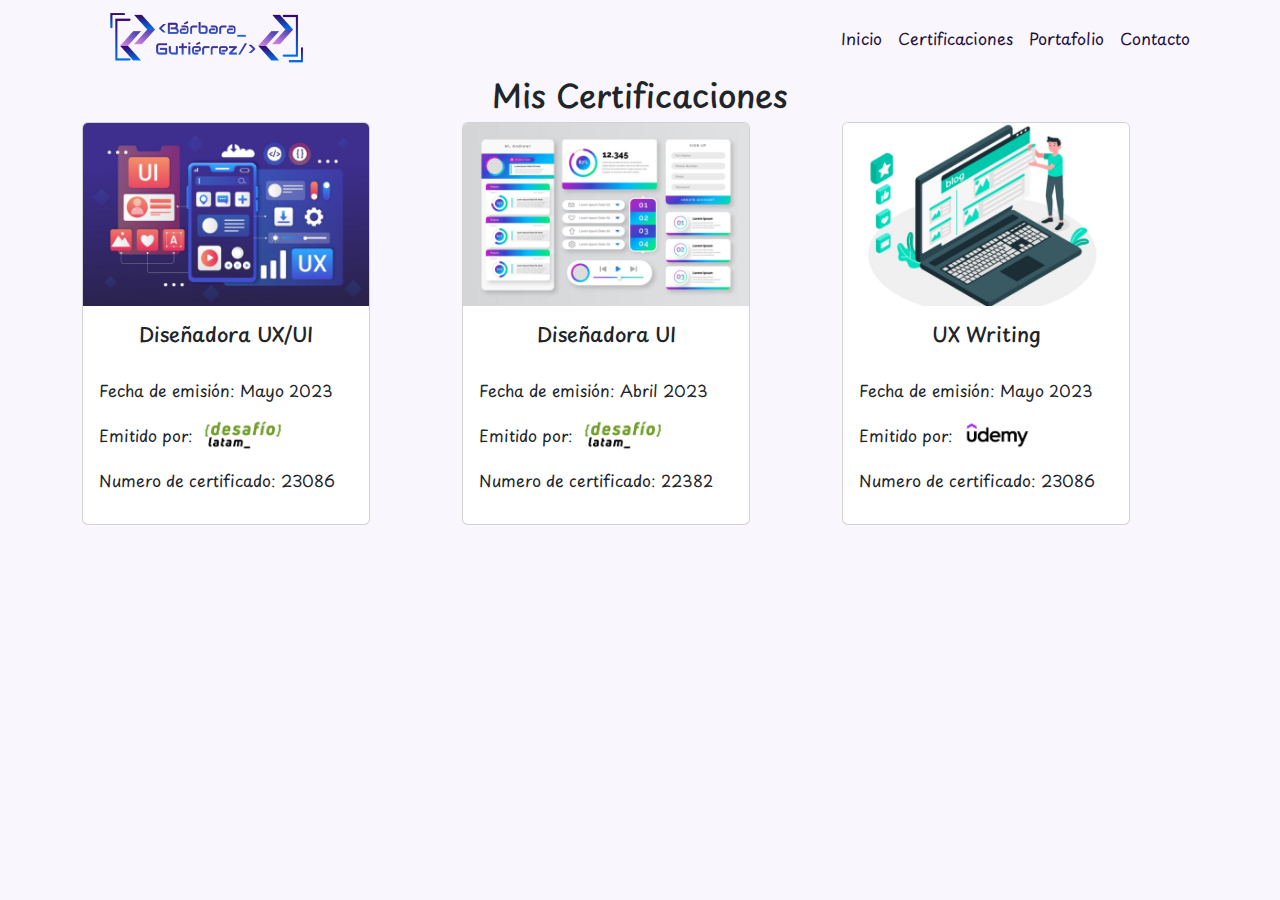
==== certificaciones.html @ f3a1624e "add: boton en la seccion de certificados y creación de cards" ====
<!DOCTYPE html>
<html lang="en">

<head>
    <meta charset="UTF-8">
    <meta name="viewport" content="width=device-width, initial-scale=1.0">
    <link href="https://cdn.jsdelivr.net/npm/bootstrap@5.3.3/dist/css/bootstrap.min.css" rel="stylesheet"
        integrity="sha384-QWTKZyjpPEjISv5WaRU9OFeRpok6YctnYmDr5pNlyT2bRjXh0JMhjY6hW+ALEwIH" crossorigin="anonymous">
    <link rel="stylesheet" href="https://cdnjs.cloudflare.com/ajax/libs/font-awesome/6.6.0/css/all.min.css"
        integrity="sha512-Kc323vGBEqzTmouAECnVceyQqyqdsSiqLQISBL29aUW4U/M7pSPA/gEUZQqv1cwx4OnYxTxve5UMg5GT6L4JJg=="
        crossorigin="anonymous" referrerpolicy="no-referrer" />
    <style>
        @import url('https://fonts.googleapis.com/css2?family=Open+Sans:ital,wght@0,300..800;1,300..800&family=Playpen+Sans:wght@100..800&display=swap');
    </style>
    <link rel="shortcut icon" href="./assets/img/favicon.png" type="image/x-icon">
    <link rel="stylesheet" href="./assets/css/style.css">
    <title>CV Bárbara Gutierrez</title>
</head>

<body>
    <!--Navbar-->
    <nav class="navbar navbar-expand-lg container-fluid">
        <div class="container">
            <a class="navbar-brand" href="#">
                <img src="./assets/img/logo.png" alt="Logo-Barbara" width="250" height="50">
            </a>
            <button class="navbar-toggler" type="button" data-bs-toggle="collapse" data-bs-target="#navbarNavAltMarkup"
                aria-controls="navbarNavAltMarkup" aria-expanded="false" aria-label="Toggle navigation">
                <span class="navbar-toggler-icon"></span>
            </button>
            <div class="collapse navbar-collapse text-end" id="navbarNavAltMarkup">
                <div class="navbar-nav ms-auto">
                    <a class="nav-link" href="#">Inicio</a>
                    <a class="nav-link" href="#">Certificaciones</a>
                    <a class="nav-link" href="#">Portafolio</a>
                    <a class="nav-link" href="#">Contacto</a>
                </div>
            </div>
        </div>
    </nav>
    
    <!--Certificaciones-->
    <main>
        <section>
            <h2>Mis Certificaciones</h2>
            <div class="container">
            <div class="row justify-content-center">
                <div class="col-sm-12 col-md-6 col-lg-4">
                    <div class="card" style="width: 18rem;">
                        <img src="./assets/img/ux_ui.png" class="card-img-top" alt="ux_ui">
                        <div class="card-body">
                            <h5 class="card-title text-center">Diseñadora UX/UI</h5>
                            <br>
                            <div class="card-text">
                                <p>Fecha de emisión: Mayo 2023 </p>
                                <div class="d-flex info">
                                    <p>Emitido por:</p>
                                    <figure>
                                        <img src="./assets/img/logo_desafio.png" alt="desafio_latam" width="100">
                                    </figure>
                                </div>
                                <p>Numero de certificado: 23086 </p>
                            </div>
                        </div>
                    </div>
                </div>
                <div class="col-sm-12 col-md-6 col-lg-4">
                    <div class="card" style="width: 18rem;">
                        <img src="./assets/img/ui_1.png" class="card-img-top" alt="ui">
                        <div class="card-body">
                            <h5 class="card-title text-center">Diseñadora UI</h5>
                            <br>
                            <div class="card-text">
                                <p>Fecha de emisión: Abril 2023 </p>
                                <div class="d-flex info">
                                    <p>Emitido por:</p>
                                    <figure>
                                        <img src="./assets/img/logo_desafio.png" alt="desafio_latam" width="100">
                                    </figure>
                                </div>
                                <p>Numero de certificado: 22382 </p>
                            </div>
                        </div>
                    </div>
                </div>
                <div class="col-sm-12 col-md-6 col-lg-4">
                    <div class="card" style="width: 18rem;">
                        <img src="./assets/img/ux_writing.png" class="card-img-top" alt="ux_writing">
                        <div class="card-body">
                            <h5 class="card-title text-center">UX Writing</h5>
                            <br>
                            <div class="card-text">
                                <p>Fecha de emisión: Mayo 2023 </p>
                                <div class="d-flex info">
                                    <p>Emitido por:</p>
                                    <figure ps-2>
                                        <img src="./assets/img/logo_udemy.png" alt="udemy" width="100">
                                    </figure>
                                </div>
                                <p>Numero de certificado: 23086 </p>
                            </div>
                        </div>
                    </div>
                </div>
            </div>
            </div>

        </section>
    </main>






    <script src="https://cdn.jsdelivr.net/npm/bootstrap@5.3.3/dist/js/bootstrap.bundle.min.js"
        integrity="sha384-YvpcrYf0tY3lHB60NNkmXc5s9fDVZLESaAA55NDzOxhy9GkcIdslK1eN7N6jIeHz"
        crossorigin="anonymous"></script>
</body>

</html>
---- assets/css/style.css ----
* {
    margin: 0;
    padding: 0;
    box-sizing: border-box;
}

body {
    font-family: "Playpen Sans", cursive;
    background-color: rgb(249, 246, 253);
}

.nav-link {
    color: #240F3F;
}

.navbar-nav a:hover {
    font-weight: 500;
    color: #5F0081;
}

.acerca-de-mi{
    display: flex;
    justify-content: space-around;
    align-items: center;

    border: 1px solid #240F3F;
}

.info{
    align-items: center;
}

h2{
    text-align: center;
}

.certificados{
    border: 1px solid #240F3F;
}

.btn-ver-todo{
display: block;
justify-content: end;
width: 100px;
font-weight: 500;
background-color: #240F3F;
color: aliceblue;
text-align: center;
border-radius: 10px;
text-decoration: none;
}
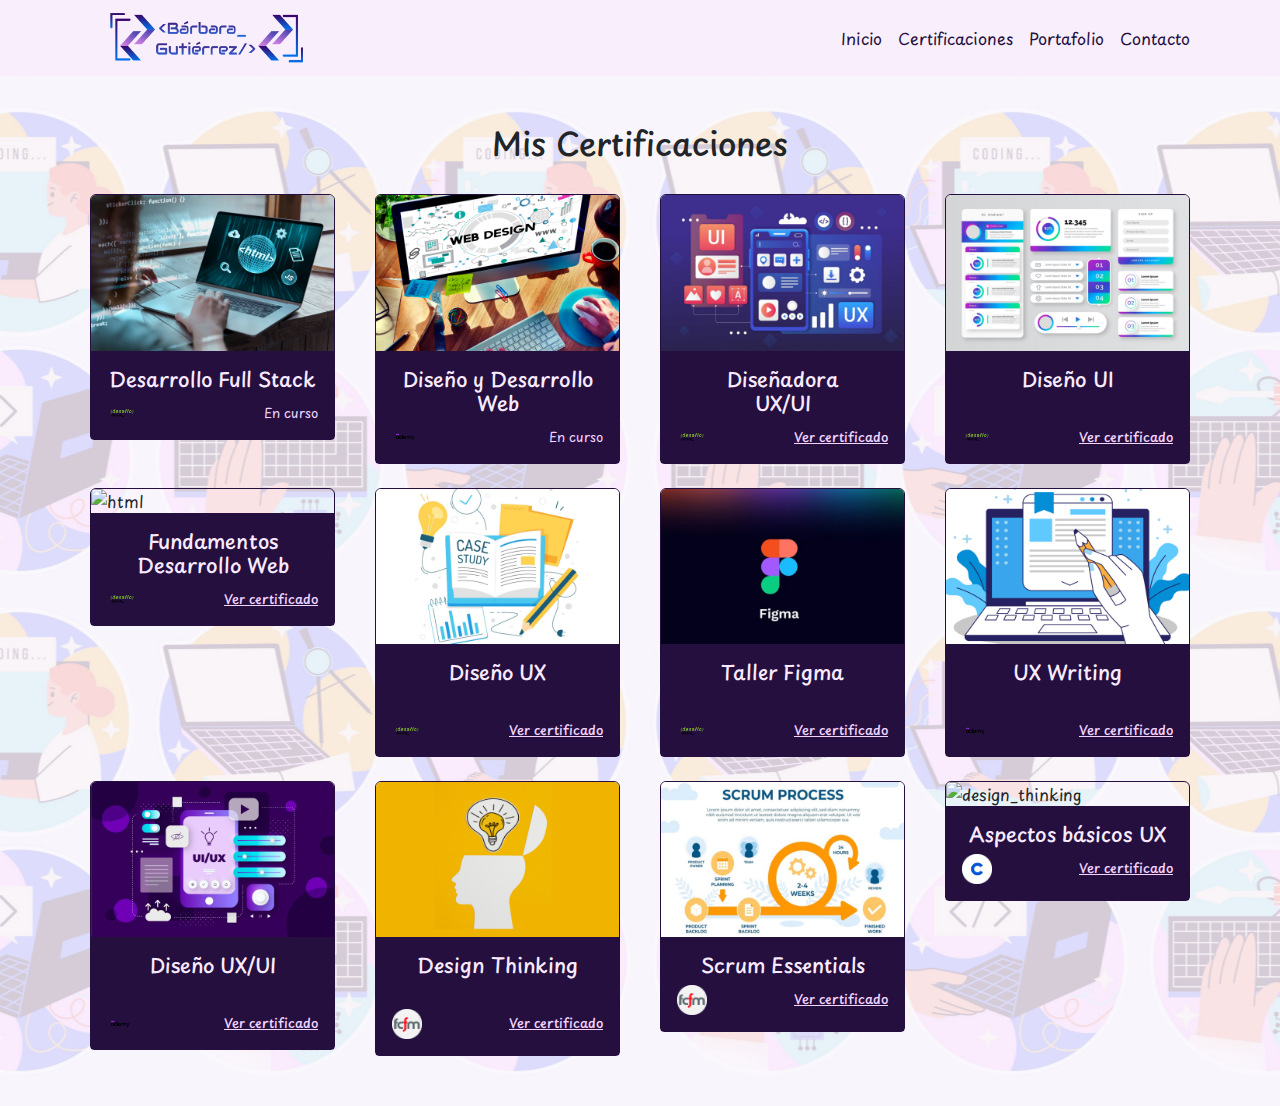
==== commit 6e7c7e9a: "(add: todos los certificados en seccion correspondiente con img, links" ====
--- a/certificaciones.html
+++ b/certificaciones.html
@@ -19,7 +19,7 @@
 
 <body>
     <!--Navbar-->
-    <nav class="navbar navbar-expand-lg container-fluid">
+    <nav class="navbar navbar-expand-lg container-fluid sticky-top">
         <div class="container">
             <a class="navbar-brand" href="#">
                 <img src="./assets/img/logo.png" alt="Logo-Barbara" width="250" height="50">
@@ -30,7 +30,7 @@
             </button>
             <div class="collapse navbar-collapse text-end" id="navbarNavAltMarkup">
                 <div class="navbar-nav ms-auto">
-                    <a class="nav-link" href="#">Inicio</a>
+                    <a class="nav-link" href="./index.html">Inicio</a>
                     <a class="nav-link" href="#">Certificaciones</a>
                     <a class="nav-link" href="#">Portafolio</a>
                     <a class="nav-link" href="#">Contacto</a>
@@ -41,73 +41,207 @@
     
     <!--Certificaciones-->
     <main>
-        <section>
+        <section class="certificados-body pt-5" id="certificaciones">
             <h2>Mis Certificaciones</h2>
             <div class="container">
-            <div class="row justify-content-center">
-                <div class="col-sm-12 col-md-6 col-lg-4">
-                    <div class="card" style="width: 18rem;">
-                        <img src="./assets/img/ux_ui.png" class="card-img-top" alt="ux_ui">
-                        <div class="card-body">
-                            <h5 class="card-title text-center">Diseñadora UX/UI</h5>
-                            <br>
-                            <div class="card-text">
-                                <p>Fecha de emisión: Mayo 2023 </p>
-                                <div class="d-flex info">
-                                    <p>Emitido por:</p>
-                                    <figure>
-                                        <img src="./assets/img/logo_desafio.png" alt="desafio_latam" width="100">
-                                    </figure>
-                                </div>
-                                <p>Numero de certificado: 23086 </p>
-                            </div>
-                        </div>
-                    </div>
-                </div>
-                <div class="col-sm-12 col-md-6 col-lg-4">
-                    <div class="card" style="width: 18rem;">
-                        <img src="./assets/img/ui_1.png" class="card-img-top" alt="ui">
-                        <div class="card-body">
-                            <h5 class="card-title text-center">Diseñadora UI</h5>
-                            <br>
-                            <div class="card-text">
-                                <p>Fecha de emisión: Abril 2023 </p>
-                                <div class="d-flex info">
-                                    <p>Emitido por:</p>
-                                    <figure>
-                                        <img src="./assets/img/logo_desafio.png" alt="desafio_latam" width="100">
-                                    </figure>
-                                </div>
-                                <p>Numero de certificado: 22382 </p>
-                            </div>
-                        </div>
-                    </div>
-                </div>
-                <div class="col-sm-12 col-md-6 col-lg-4">
-                    <div class="card" style="width: 18rem;">
-                        <img src="./assets/img/ux_writing.png" class="card-img-top" alt="ux_writing">
-                        <div class="card-body">
-                            <h5 class="card-title text-center">UX Writing</h5>
-                            <br>
-                            <div class="card-text">
-                                <p>Fecha de emisión: Mayo 2023 </p>
-                                <div class="d-flex info">
-                                    <p>Emitido por:</p>
-                                    <figure ps-2>
-                                        <img src="./assets/img/logo_udemy.png" alt="udemy" width="100">
-                                    </figure>
-                                </div>
-                                <p>Numero de certificado: 23086 </p>
-                            </div>
-                        </div>
-                    </div>
+                <div class="row justify-content-center">
+
+                    <div class="col-sm-12 col-md-6 col-lg-3">
+                        <div class="card mt-4 mx-2">
+                            <img src="./assets/img/full_stack.png" class="card-img-top" alt="full_stack">
+                            <div class="card-body">
+                                <h5 class="card-title text-center">Desarrollo Full Stack</h5>
+                                <div class="card-text">
+                                    <div class="d-flex justify-content-start align-items-baseline">
+                                        <figure>
+                                            <a href="https://desafiolatam.com/" target="_blank"><img src="./assets/img/logo_desafio.png" alt="desafio_latam" width="30"></a>
+                                        </figure>
+                                        <p class="en-curso ms-auto">En curso</p>
+                                    </div>
+                                </div>
+                            </div>
+                        </div>
+                    </div>
+                    <div class="col-sm-12 col-md-6 col-lg-3">
+                        <div class="card mt-4 mx-2">
+                            <img src="./assets/img/diseno_web.png" class="card-img-top" alt="diseño web">
+                            <div class="card-body">
+                                <h5 class="card-title text-center">Diseño y Desarrollo Web</h5>
+                                <div class="card-text">
+                                    <div class="d-flex justify-content-start align-items-baseline">
+                                        <figure>
+                                            <a href="https://www.udemy.com/" target="_blank"><img src="./assets/img/logo_udemy.png" alt="udemy" width="30"></a>
+                                        </figure>
+                                        <p class="en-curso ms-auto">En curso</p>
+                                    </div>
+                                </div>
+                            </div>
+                        </div>
+                    </div>
+                    <div class="col-sm-12 col-md-6 col-lg-3">
+                        <div class="card mt-4 mx-2">
+                            <img src="./assets/img/ux_ui.png" class="card-img-top" alt="ux_ui">
+                            <div class="card-body">
+                                <h5 class="card-title text-center">Diseñadora <br> UX/UI</h5>
+                                <div class="card-text">
+                                    <div class="d-flex justify-content-start align-items-baseline">
+                                        <figure>
+                                            <a href="https://desafiolatam.com/" target="_blank"><img src="./assets/img/logo_desafio.png" alt="desafio_latam" width="30"></a>
+                                        </figure>
+                                        <p class="ver ms-auto"><a href="https://desafiosdev.s3.amazonaws.com/uploads/certification/image/23086/aprobacion-final-proyecto-ux-ui-g40-13136.png" target="_blank">Ver certificado</a></p>
+                                    </div>
+                                </div>
+                            </div>
+                        </div>
+                    </div>
+                    <div class="col-sm-12 col-md-6 col-lg-3">
+                        <div class="card mt-4 mx-2">
+                            <img src="./assets/img/ui_1.png" class="card-img-top" alt="ux_ui">
+                            <div class="card-body">
+                                <h5 class="card-title text-center mb-4 pb-2">Diseño UI</h5>
+                                <div class="card-text">
+                                    <div class="d-flex justify-content-start align-items-baseline">
+                                        <figure>
+                                            <a href="https://desafiolatam.com/" target="_blank"><img src="./assets/img/logo_desafio.png" alt="desafio_latam" width="30"></a>
+                                        </figure>
+                                        <p class="ver ms-auto"><a href="https://desafiosdev.s3.amazonaws.com/uploads/certification/image/22382/aprobacion-modulos-cursos-b-learning-diseno-ui-g40-13136.png" target="_blank">Ver certificado</a></p>
+                                    </div>
+                                </div>
+                            </div>
+                        </div>
+                    </div>
+                    <div class="col-sm-12 col-md-6 col-lg-3">
+                        <div class="card mt-4 mx-2">
+                            <img src="./assets/img/html.jpg" class="card-img-top" alt="html">
+                            <div class="card-body">
+                                <h5 class="card-title text-center">Fundamentos Desarrollo Web</h5>
+                                <div class="card-text">
+                                    <div class="d-flex justify-content-start align-items-baseline">
+                                        <figure>
+                                            <a href="https://desafiolatam.com/" target="_blank"><img src="./assets/img/logo_desafio.png" alt="desafio_latam" width="30"></a>
+                                        </figure>
+                                        <p class="ver ms-auto"><a href="https://desafiosdev.s3.amazonaws.com/uploads/certification/image/20279/aprobacion-modulos-cursos-b-learning-fundamentos-desarrollo-web-g40-13136.png" target="_blank">Ver certificado</a></p>
+                                    </div>
+                                </div>
+                            </div>
+                        </div>
+                    </div>
+                    <div class="col-sm-12 col-md-6 col-lg-3">
+                        <div class="card mt-4 mx-2">
+                            <img src="./assets/img/ux.png" class="card-img-top" alt="desarrollo">
+                            <div class="card-body">
+                                <h5 class="card-title text-center mb-4 pb-2">Diseño UX</h5>
+                                <div class="card-text">
+                                    <div class="d-flex justify-content-start align-items-baseline">
+                                        <figure>
+                                            <a href="https://desafiolatam.com/" target="_blank"><img src="./assets/img/logo_desafio.png" alt="desafio_latam" width="30"></a>
+                                        </figure>
+                                        <p class="ver ms-auto"><a href="https://desafiosdev.s3.amazonaws.com/uploads/certification/image/21687/aprobacion-modulos-cursos-b-learning-diseno-ux-g40-13136.png" target="_blank">Ver certificado</a></p>
+                                    </div>
+                                </div>
+                            </div>
+                        </div>
+                    </div>
+                    <div class="col-sm-12 col-md-6 col-lg-3">
+                        <div class="card mt-4 mx-2">
+                            <img src="./assets/img/figma.png" class="card-img-top" alt="figma">
+                            <div class="card-body">
+                                <h5 class="card-title text-center mb-4 pb-2">Taller Figma</h5>
+                                <div class="card-text">
+                                    <div class="d-flex justify-content-start align-items-baseline">
+                                        <figure>
+                                            <a href="https://desafiolatam.com/" target="_blank"><img src="./assets/img/logo_desafio.png" alt="desafio_latam" width="30"></a>
+                                        </figure>
+                                        <p class="ver ms-auto"><a href="https://desafiosdev.s3.amazonaws.com/uploads/certification/image/22125/certificado-participacion-taller-taller-figma-g3-13136.png" target="_blank">Ver certificado</a></p>
+                                    </div>
+                                </div>
+                            </div>
+                        </div>
+                    </div>
+                    <div class="col-sm-12 col-md-6 col-lg-3">
+                        <div class="card mt-4 mx-2">
+                            <img src="./assets/img/ux_writing.png" class="card-img-top" alt="writing">
+                            <div class="card-body">
+                                <h5 class="card-title text-center mb-4 pb-2">UX Writing</h5>
+                                <div class="card-text">
+                                    <div class="d-flex justify-content-start align-items-baseline">
+                                        <figure>
+                                            <a href="https://www.udemy.com/" target="_blank"><img src="./assets/img/logo_udemy.png" alt="udemy" width="30"></a>
+                                        </figure>
+                                        <p class="ver ms-auto"><a href="https://www.udemy.com/certificate/UC-1f1d39ee-2882-4ebd-a45e-fc8df9b32f6c/" target="_blank">Ver certificado</a></p>
+                                    </div>
+                                </div>
+                            </div>
+                        </div>
+                    </div>
+                    <div class="col-sm-12 col-md-6 col-lg-3">
+                        <div class="card mt-4 mx-2">
+                            <img src="./assets/img/ux_ui_1.png" class="card-img-top" alt="ux/ui">
+                            <div class="card-body">
+                                <h5 class="card-title text-center mb-4 pb-2">Diseño UX/UI</h5>
+                                <div class="card-text">
+                                    <div class="d-flex justify-content-start align-items-baseline">
+                                        <figure>
+                                            <a href="https://www.udemy.com/" target="_blank"><img src="./assets/img/logo_udemy.png" alt="udemy" width="30"></a>
+                                        </figure>
+                                        <p class="ver ms-auto"><a href="https://www.udemy.com/certificate/UC-6c909a8e-d51d-4d80-87f3-48055404bd48/" target="_blank">Ver certificado</a></p>
+                                    </div>
+                                </div>
+                            </div>
+                        </div>
+                    </div>
+                    <div class="col-sm-12 col-md-6 col-lg-3">
+                        <div class="card mt-4 mx-2">
+                            <img src="./assets/img/design_thinking.png" class="card-img-top" alt="design_thinking">
+                            <div class="card-body">
+                                <h5 class="card-title text-center mb-4 pb-2">Design Thinking</h5>
+                                <div class="card-text">
+                                    <div class="d-flex justify-content-start align-items-baseline">
+                                        <figure>
+                                            <a href="https://ingenieria.uchile.cl/" target="_blank"><img src="./assets/img/fcfm.png" alt="udemy" width="30"></a>
+                                        </figure>
+                                        <p class="ver ms-auto"><a href="https://cajalosandes.virtual-labx.cl/certificates/45d9b6b15a344c28ae8ed48b6c3d2201" target="_blank">Ver certificado</a></p>
+                                    </div>
+                                </div>
+                            </div>
+                        </div>
+                    </div>
+                    <div class="col-sm-12 col-md-6 col-lg-3">
+                        <div class="card mt-4 mx-2">
+                            <img src="./assets/img/scrum.png" class="card-img-top" alt="design_thinking">
+                            <div class="card-body">
+                                <h5 class="card-title text-center">Scrum Essentials</h5>
+                                <div class="card-text">
+                                    <div class="d-flex justify-content-start align-items-baseline">
+                                        <figure>
+                                            <a href="https://ingenieria.uchile.cl/" target="_blank"><img src="./assets/img/fcfm.png" alt="udemy" width="30"></a>
+                                        </figure>
+                                        <p class="ver ms-auto"><a href="https://cajalosandes.virtual-labx.cl/certificates/9c9d2a95edf34fa095163ea2cfffc963" target="_blank">Ver certificado</a></p>
+                                    </div>
+                                </div>
+                            </div>
+                        </div>
+                    </div><div class="col-sm-12 col-md-6 col-lg-3">
+                        <div class="card mt-4 mx-2">
+                            <img src="./assets/img/ux_2.png" class="card-img-top" alt="design_thinking">
+                            <div class="card-body">
+                                <h5 class="card-title text-center">Aspectos básicos UX</h5>
+                                <div class="card-text">
+                                    <div class="d-flex justify-content-start align-items-baseline">
+                                        <figure>
+                                            <a href="https://ingenieria.uchile.cl/" target="_blank"><img src="./assets/img/coursera.png" alt="udemy" width="30"></a>
+                                        </figure>
+                                        <p class="ver ms-auto"><a href="https://coursera.org/verify/3EK5WEQSC4H5" target="_blank">Ver certificado</a></p>
+                                    </div>
+                                </div>
+                            </div>
+                        </div>
+                    </div>
+                    
                 </div>
             </div>
-            </div>
-
         </section>
-    </main>
-
+        </main>
 
 
 
--- a/assets/css/style.css
+++ b/assets/css/style.css
@@ -6,7 +6,17 @@
 
 body {
     font-family: "Playpen Sans", cursive;
-    background-color: rgb(249, 246, 253);
+    background-color: #f8eefc;
+}
+
+h2 {
+    text-align: center;
+}
+
+
+
+.navbar {
+   background-color: #f8eefc;
 }
 
 .nav-link {
@@ -14,39 +24,138 @@
 }
 
 .navbar-nav a:hover {
-    font-weight: 500;
-    color: #5F0081;
+    font-weight: 700;
+    color: #8f5fff;
+    text-decoration: underline;
 }
 
-.acerca-de-mi{
+.acerca-de-mi {
     display: flex;
     justify-content: space-around;
     align-items: center;
+    flex-wrap: wrap;
+    color: #f8eefc;
 
-    border: 1px solid #240F3F;
+    /*border: 1px solid #240F3F;*/
 }
 
-.info{
-    align-items: center;
+.text-descripcion {
+    /*border: 1px solid #240F3F;*/
+    width: 60%;
+    padding: 0px 20px 0px 20px;
 }
 
-h2{
-    text-align: center;
+.card{
+    background-color: transparent;
+    border-bottom-left-radius: 4px;
+    border-bottom-right-radius: 4px;
+    border: 1px solid #240F3F;
+    
+}
+.card-body {
+    align-items: center;
+    height: auto;
+    background-color: #240F3F;
+    
+padding: 16px 16px 0px 16px;
 }
 
-.certificados{
-    border: 1px solid #240F3F;
+
+.ver{
+    font-size: small;
+    text-decoration: none;
+    font-weight: 500;
 }
 
-.btn-ver-todo{
-display: block;
-justify-content: end;
-width: 100px;
-font-weight: 500;
-background-color: #240F3F;
-color: aliceblue;
-text-align: center;
-border-radius: 10px;
-text-decoration: none;
+.ver a:hover{
+    color: #f1eaff;
+    text-decoration: none;
+    font-weight: 700;
 }
 
+.ver a{
+    color: #f3d4ff;
+    text-decoration: underline;
+}
+
+.en-curso{
+    font-size: small;
+    color: #f3d4ff;
+    
+}
+
+.img-descripcion img{
+    width: 100%;
+    /*border: 1px solid #240F3F;*/
+}
+
+
+
+.certificados {
+    background-image: url(../img/bg_cert.png);
+    background-position: center;
+    min-height: auto;
+
+    /*border: 1px solid #240F3F;*/
+}
+
+.certificados h2{
+    color: #240F3F;
+}
+
+.certificados h5{
+    color: #f9eaff;
+}
+
+.certificados-body {
+    background-image: url(../img/bg_cert.png);
+    background-position: center;
+    padding-bottom: 50px;
+
+    /*border: 1px solid #240F3F;*/
+}
+
+.certificados-body h5{
+    color: #f9eaff;
+}
+
+.btn-ver-todo {
+    display: block;
+    justify-content: end;
+    width: 100px;
+    font-weight: 500;
+    background-color: #240f3f;
+    color: #f9eaff;
+    border: 1px solid #f9eaff;
+    text-align: center;
+    border-radius: 10px;
+    text-decoration: none;
+}
+
+.btn-hover a:hover {
+    background-color: #f9eaff;
+    font-weight: 700;
+    color: #240F3F;
+    border: 2px solid #240F3F;
+}
+
+.video-container {
+    min-height: 500px;
+    width: 100%;
+    position: relative;
+}
+
+.video-container video {
+  width: 100%;
+  height: 100%;
+  position: absolute;
+  object-fit: cover;
+  z-index: 0;
+}
+
+.video-container .caption {
+  z-index: 1;
+  position: relative;
+  color: #f9eaff;
+  padding: 10px;
+}
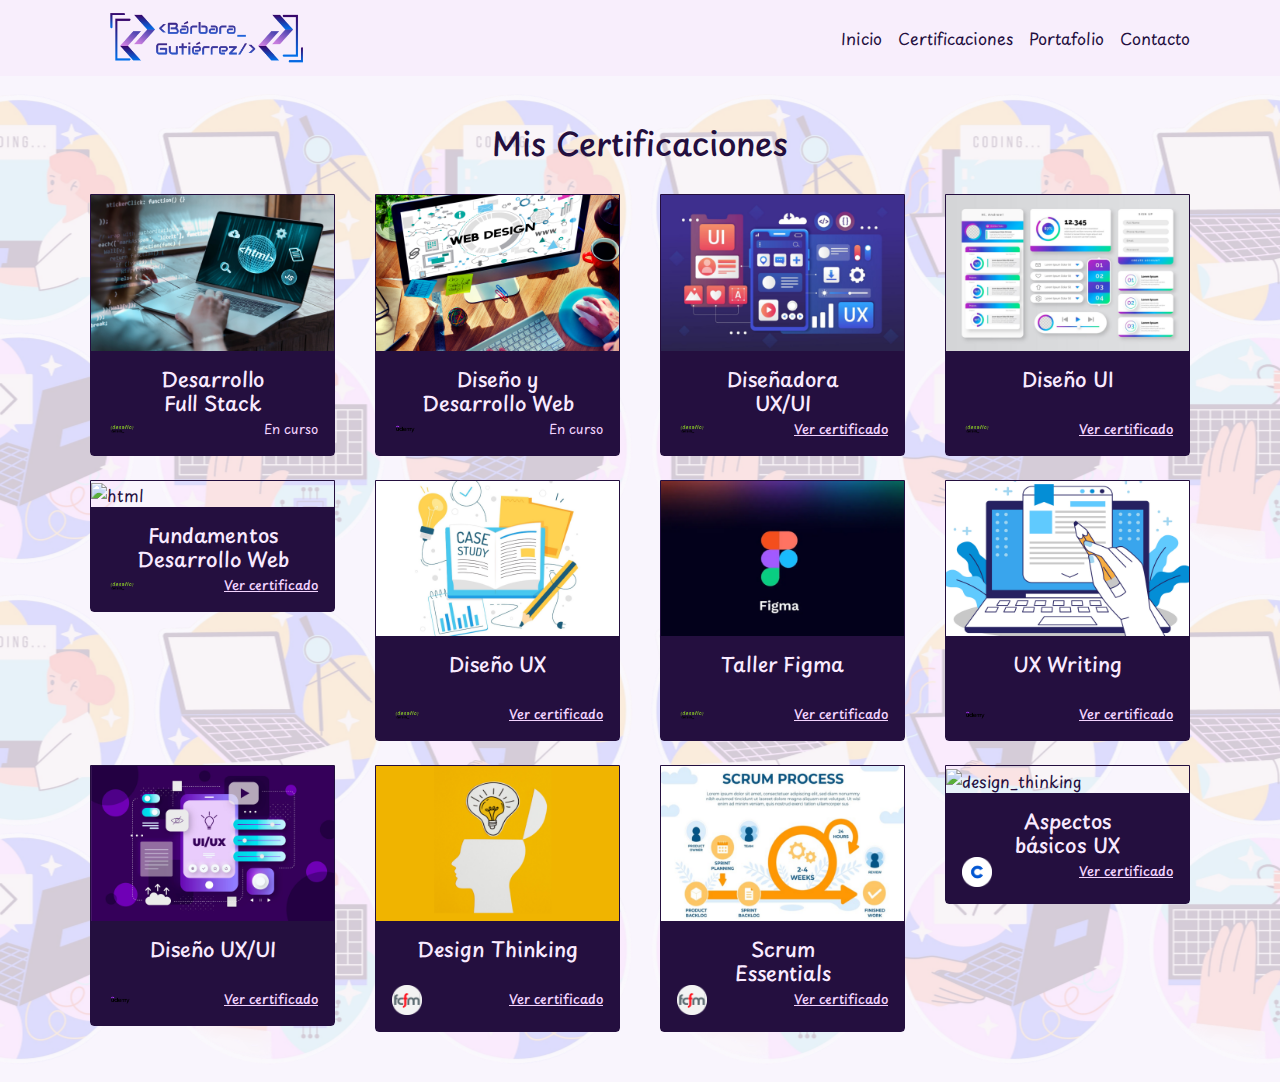
==== commit a3a60fe1: "add: cards e img de seccion portafolio del inicio" ====
--- a/certificaciones.html
+++ b/certificaciones.html
@@ -47,10 +47,10 @@
                 <div class="row justify-content-center">
 
                     <div class="col-sm-12 col-md-6 col-lg-3">
-                        <div class="card mt-4 mx-2">
+                        <div class="card-dark mt-4 mx-2">
                             <img src="./assets/img/full_stack.png" class="card-img-top" alt="full_stack">
-                            <div class="card-body">
-                                <h5 class="card-title text-center">Desarrollo Full Stack</h5>
+                            <div class="card-body-dark">
+                                <h5 class="card-title text-center">Desarrollo <br>Full Stack</h5>
                                 <div class="card-text">
                                     <div class="d-flex justify-content-start align-items-baseline">
                                         <figure>
@@ -63,10 +63,10 @@
                         </div>
                     </div>
                     <div class="col-sm-12 col-md-6 col-lg-3">
-                        <div class="card mt-4 mx-2">
+                        <div class="card-dark mt-4 mx-2">
                             <img src="./assets/img/diseno_web.png" class="card-img-top" alt="diseño web">
-                            <div class="card-body">
-                                <h5 class="card-title text-center">Diseño y Desarrollo Web</h5>
+                            <div class="card-body-dark">
+                                <h5 class="card-title text-center">Diseño y <br>Desarrollo Web</h5>
                                 <div class="card-text">
                                     <div class="d-flex justify-content-start align-items-baseline">
                                         <figure>
@@ -79,159 +79,160 @@
                         </div>
                     </div>
                     <div class="col-sm-12 col-md-6 col-lg-3">
-                        <div class="card mt-4 mx-2">
+                        <div class="card-dark mt-4 mx-2">
                             <img src="./assets/img/ux_ui.png" class="card-img-top" alt="ux_ui">
-                            <div class="card-body">
+                            <div class="card-body-dark">
                                 <h5 class="card-title text-center">Diseñadora <br> UX/UI</h5>
                                 <div class="card-text">
                                     <div class="d-flex justify-content-start align-items-baseline">
                                         <figure>
                                             <a href="https://desafiolatam.com/" target="_blank"><img src="./assets/img/logo_desafio.png" alt="desafio_latam" width="30"></a>
                                         </figure>
-                                        <p class="ver ms-auto"><a href="https://desafiosdev.s3.amazonaws.com/uploads/certification/image/23086/aprobacion-final-proyecto-ux-ui-g40-13136.png" target="_blank">Ver certificado</a></p>
-                                    </div>
-                                </div>
-                            </div>
-                        </div>
-                    </div>
-                    <div class="col-sm-12 col-md-6 col-lg-3">
-                        <div class="card mt-4 mx-2">
+                                        <p class="ver-dark ms-auto"><a href="https://desafiosdev.s3.amazonaws.com/uploads/certification/image/23086/aprobacion-final-proyecto-ux-ui-g40-13136.png" target="_blank">Ver certificado</a></p>
+                                    </div>
+                                </div>
+                            </div>
+                        </div>
+                    </div>
+                    <div class="col-sm-12 col-md-6 col-lg-3">
+                        <div class="card-dark mt-4 mx-2">
                             <img src="./assets/img/ui_1.png" class="card-img-top" alt="ux_ui">
-                            <div class="card-body">
-                                <h5 class="card-title text-center mb-4 pb-2">Diseño UI</h5>
-                                <div class="card-text">
-                                    <div class="d-flex justify-content-start align-items-baseline">
-                                        <figure>
-                                            <a href="https://desafiolatam.com/" target="_blank"><img src="./assets/img/logo_desafio.png" alt="desafio_latam" width="30"></a>
-                                        </figure>
-                                        <p class="ver ms-auto"><a href="https://desafiosdev.s3.amazonaws.com/uploads/certification/image/22382/aprobacion-modulos-cursos-b-learning-diseno-ui-g40-13136.png" target="_blank">Ver certificado</a></p>
-                                    </div>
-                                </div>
-                            </div>
-                        </div>
-                    </div>
-                    <div class="col-sm-12 col-md-6 col-lg-3">
-                        <div class="card mt-4 mx-2">
+                            <div class="card-body-dark">
+                                <h5 class="card-title text-center mb-3 pb-2">Diseño UI</h5>
+                                <div class="card-text">
+                                    <div class="d-flex justify-content-start align-items-baseline">
+                                        <figure>
+                                            <a href="https://desafiolatam.com/" target="_blank"><img src="./assets/img/logo_desafio.png" alt="desafio_latam" width="30"></a>
+                                        </figure>
+                                        <p class="ver-dark ms-auto"><a href="https://desafiosdev.s3.amazonaws.com/uploads/certification/image/22382/aprobacion-modulos-cursos-b-learning-diseno-ui-g40-13136.png" target="_blank">Ver certificado</a></p>
+                                    </div>
+                                </div>
+                            </div>
+                        </div>
+                    </div>
+                    <div class="col-sm-12 col-md-6 col-lg-3">
+                        <div class="card-dark mt-4 mx-2">
                             <img src="./assets/img/html.jpg" class="card-img-top" alt="html">
-                            <div class="card-body">
+                            <div class="card-body-dark">
                                 <h5 class="card-title text-center">Fundamentos Desarrollo Web</h5>
                                 <div class="card-text">
                                     <div class="d-flex justify-content-start align-items-baseline">
                                         <figure>
                                             <a href="https://desafiolatam.com/" target="_blank"><img src="./assets/img/logo_desafio.png" alt="desafio_latam" width="30"></a>
                                         </figure>
-                                        <p class="ver ms-auto"><a href="https://desafiosdev.s3.amazonaws.com/uploads/certification/image/20279/aprobacion-modulos-cursos-b-learning-fundamentos-desarrollo-web-g40-13136.png" target="_blank">Ver certificado</a></p>
-                                    </div>
-                                </div>
-                            </div>
-                        </div>
-                    </div>
-                    <div class="col-sm-12 col-md-6 col-lg-3">
-                        <div class="card mt-4 mx-2">
+                                        <p class="ver-dark ms-auto"><a href="https://desafiosdev.s3.amazonaws.com/uploads/certification/image/20279/aprobacion-modulos-cursos-b-learning-fundamentos-desarrollo-web-g40-13136.png" target="_blank">Ver certificado</a></p>
+                                    </div>
+                                </div>
+                            </div>
+                        </div>
+                    </div>
+                    <div class="col-sm-12 col-md-6 col-lg-3">
+                        <div class="card-dark mt-4 mx-2">
                             <img src="./assets/img/ux.png" class="card-img-top" alt="desarrollo">
-                            <div class="card-body">
-                                <h5 class="card-title text-center mb-4 pb-2">Diseño UX</h5>
-                                <div class="card-text">
-                                    <div class="d-flex justify-content-start align-items-baseline">
-                                        <figure>
-                                            <a href="https://desafiolatam.com/" target="_blank"><img src="./assets/img/logo_desafio.png" alt="desafio_latam" width="30"></a>
-                                        </figure>
-                                        <p class="ver ms-auto"><a href="https://desafiosdev.s3.amazonaws.com/uploads/certification/image/21687/aprobacion-modulos-cursos-b-learning-diseno-ux-g40-13136.png" target="_blank">Ver certificado</a></p>
-                                    </div>
-                                </div>
-                            </div>
-                        </div>
-                    </div>
-                    <div class="col-sm-12 col-md-6 col-lg-3">
-                        <div class="card mt-4 mx-2">
+                            <div class="card-body-dark">
+                                <h5 class="card-title text-center mb-3 pb-2">Diseño UX</h5>
+                                <div class="card-text">
+                                    <div class="d-flex justify-content-start align-items-baseline">
+                                        <figure>
+                                            <a href="https://desafiolatam.com/" target="_blank"><img src="./assets/img/logo_desafio.png" alt="desafio_latam" width="30"></a>
+                                        </figure>
+                                        <p class="ver-dark ms-auto"><a href="https://desafiosdev.s3.amazonaws.com/uploads/certification/image/21687/aprobacion-modulos-cursos-b-learning-diseno-ux-g40-13136.png" target="_blank">Ver certificado</a></p>
+                                    </div>
+                                </div>
+                            </div>
+                        </div>
+                    </div>
+                    <div class="col-sm-12 col-md-6 col-lg-3">
+                        <div class="card-dark mt-4 mx-2">
                             <img src="./assets/img/figma.png" class="card-img-top" alt="figma">
-                            <div class="card-body">
-                                <h5 class="card-title text-center mb-4 pb-2">Taller Figma</h5>
-                                <div class="card-text">
-                                    <div class="d-flex justify-content-start align-items-baseline">
-                                        <figure>
-                                            <a href="https://desafiolatam.com/" target="_blank"><img src="./assets/img/logo_desafio.png" alt="desafio_latam" width="30"></a>
-                                        </figure>
-                                        <p class="ver ms-auto"><a href="https://desafiosdev.s3.amazonaws.com/uploads/certification/image/22125/certificado-participacion-taller-taller-figma-g3-13136.png" target="_blank">Ver certificado</a></p>
-                                    </div>
-                                </div>
-                            </div>
-                        </div>
-                    </div>
-                    <div class="col-sm-12 col-md-6 col-lg-3">
-                        <div class="card mt-4 mx-2">
+                            <div class="card-body-dark">
+                                <h5 class="card-title text-center mb-3 pb-2">Taller Figma</h5>
+                                <div class="card-text">
+                                    <div class="d-flex justify-content-start align-items-baseline">
+                                        <figure>
+                                            <a href="https://desafiolatam.com/" target="_blank"><img src="./assets/img/logo_desafio.png" alt="desafio_latam" width="30"></a>
+                                        </figure>
+                                        <p class="ver-dark ms-auto"><a href="https://desafiosdev.s3.amazonaws.com/uploads/certification/image/22125/certificado-participacion-taller-taller-figma-g3-13136.png" target="_blank">Ver certificado</a></p>
+                                    </div>
+                                </div>
+                            </div>
+                        </div>
+                    </div>
+                    <div class="col-sm-12 col-md-6 col-lg-3">
+                        <div class="card-dark mt-4 mx-2">
                             <img src="./assets/img/ux_writing.png" class="card-img-top" alt="writing">
-                            <div class="card-body">
-                                <h5 class="card-title text-center mb-4 pb-2">UX Writing</h5>
+                            <div class="card-body-dark">
+                                <h5 class="card-title text-center mb-3 pb-2">UX Writing</h5>
                                 <div class="card-text">
                                     <div class="d-flex justify-content-start align-items-baseline">
                                         <figure>
                                             <a href="https://www.udemy.com/" target="_blank"><img src="./assets/img/logo_udemy.png" alt="udemy" width="30"></a>
                                         </figure>
-                                        <p class="ver ms-auto"><a href="https://www.udemy.com/certificate/UC-1f1d39ee-2882-4ebd-a45e-fc8df9b32f6c/" target="_blank">Ver certificado</a></p>
-                                    </div>
-                                </div>
-                            </div>
-                        </div>
-                    </div>
-                    <div class="col-sm-12 col-md-6 col-lg-3">
-                        <div class="card mt-4 mx-2">
+                                        <p class="ver-dark ms-auto"><a href="https://www.udemy.com/certificate/UC-1f1d39ee-2882-4ebd-a45e-fc8df9b32f6c/" target="_blank">Ver certificado</a></p>
+                                    </div>
+                                </div>
+                            </div>
+                        </div>
+                    </div>
+                    <div class="col-sm-12 col-md-6 col-lg-3">
+                        <div class="card-dark mt-4 mx-2">
                             <img src="./assets/img/ux_ui_1.png" class="card-img-top" alt="ux/ui">
-                            <div class="card-body">
-                                <h5 class="card-title text-center mb-4 pb-2">Diseño UX/UI</h5>
+                            <div class="card-body-dark">
+                                <h5 class="card-title text-center mb-3 pb-2">Diseño UX/UI</h5>
                                 <div class="card-text">
                                     <div class="d-flex justify-content-start align-items-baseline">
                                         <figure>
                                             <a href="https://www.udemy.com/" target="_blank"><img src="./assets/img/logo_udemy.png" alt="udemy" width="30"></a>
                                         </figure>
-                                        <p class="ver ms-auto"><a href="https://www.udemy.com/certificate/UC-6c909a8e-d51d-4d80-87f3-48055404bd48/" target="_blank">Ver certificado</a></p>
-                                    </div>
-                                </div>
-                            </div>
-                        </div>
-                    </div>
-                    <div class="col-sm-12 col-md-6 col-lg-3">
-                        <div class="card mt-4 mx-2">
+                                        <p class="ver-dark ms-auto"><a href="https://www.udemy.com/certificate/UC-6c909a8e-d51d-4d80-87f3-48055404bd48/" target="_blank">Ver certificado</a></p>
+                                    </div>
+                                </div>
+                            </div>
+                        </div>
+                    </div>
+                    <div class="col-sm-12 col-md-6 col-lg-3">
+                        <div class="card-dark mt-4 mx-2">
                             <img src="./assets/img/design_thinking.png" class="card-img-top" alt="design_thinking">
-                            <div class="card-body">
-                                <h5 class="card-title text-center mb-4 pb-2">Design Thinking</h5>
+                            <div class="card-body-dark">
+                                <h5 class="card-title text-center mb-3 pb-2">Design Thinking</h5>
                                 <div class="card-text">
                                     <div class="d-flex justify-content-start align-items-baseline">
                                         <figure>
                                             <a href="https://ingenieria.uchile.cl/" target="_blank"><img src="./assets/img/fcfm.png" alt="udemy" width="30"></a>
                                         </figure>
-                                        <p class="ver ms-auto"><a href="https://cajalosandes.virtual-labx.cl/certificates/45d9b6b15a344c28ae8ed48b6c3d2201" target="_blank">Ver certificado</a></p>
-                                    </div>
-                                </div>
-                            </div>
-                        </div>
-                    </div>
-                    <div class="col-sm-12 col-md-6 col-lg-3">
-                        <div class="card mt-4 mx-2">
+                                        <p class="ver-dark ms-auto"><a href="https://cajalosandes.virtual-labx.cl/certificates/45d9b6b15a344c28ae8ed48b6c3d2201" target="_blank">Ver certificado</a></p>
+                                    </div>
+                                </div>
+                            </div>
+                        </div>
+                    </div>
+                    <div class="col-sm-12 col-md-6 col-lg-3">
+                        <div class="card-dark mt-4 mx-2">
                             <img src="./assets/img/scrum.png" class="card-img-top" alt="design_thinking">
-                            <div class="card-body">
-                                <h5 class="card-title text-center">Scrum Essentials</h5>
+                            <div class="card-body-dark">
+                                <h5 class="card-title text-center">Scrum<br>Essentials</h5>
                                 <div class="card-text">
                                     <div class="d-flex justify-content-start align-items-baseline">
                                         <figure>
                                             <a href="https://ingenieria.uchile.cl/" target="_blank"><img src="./assets/img/fcfm.png" alt="udemy" width="30"></a>
                                         </figure>
-                                        <p class="ver ms-auto"><a href="https://cajalosandes.virtual-labx.cl/certificates/9c9d2a95edf34fa095163ea2cfffc963" target="_blank">Ver certificado</a></p>
-                                    </div>
-                                </div>
-                            </div>
-                        </div>
-                    </div><div class="col-sm-12 col-md-6 col-lg-3">
-                        <div class="card mt-4 mx-2">
+                                        <p class="ver-dark ms-auto"><a href="https://cajalosandes.virtual-labx.cl/certificates/9c9d2a95edf34fa095163ea2cfffc963" target="_blank">Ver certificado</a></p>
+                                    </div>
+                                </div>
+                            </div>
+                        </div>
+                    </div>
+                    <div class="col-sm-12 col-md-6 col-lg-3">
+                        <div class="card-dark mt-4 mx-2">
                             <img src="./assets/img/ux_2.png" class="card-img-top" alt="design_thinking">
-                            <div class="card-body">
-                                <h5 class="card-title text-center">Aspectos básicos UX</h5>
+                            <div class="card-body-dark">
+                                <h5 class="card-title text-center">Aspectos <br> básicos UX</h5>
                                 <div class="card-text">
                                     <div class="d-flex justify-content-start align-items-baseline">
                                         <figure>
                                             <a href="https://ingenieria.uchile.cl/" target="_blank"><img src="./assets/img/coursera.png" alt="udemy" width="30"></a>
                                         </figure>
-                                        <p class="ver ms-auto"><a href="https://coursera.org/verify/3EK5WEQSC4H5" target="_blank">Ver certificado</a></p>
+                                        <p class="ver-dark ms-auto"><a href="https://coursera.org/verify/3EK5WEQSC4H5" target="_blank">Ver certificado</a></p>
                                     </div>
                                 </div>
                             </div>
--- a/assets/css/style.css
+++ b/assets/css/style.css
@@ -7,13 +7,12 @@
 body {
     font-family: "Playpen Sans", cursive;
     background-color: #f8eefc;
+    color: #240F3F;
 }
 
 h2 {
     text-align: center;
 }
-
-
 
 .navbar {
    background-color: #f8eefc;
@@ -45,35 +44,49 @@
     padding: 0px 20px 0px 20px;
 }
 
-.card{
+.card-dark{
     background-color: transparent;
     border-bottom-left-radius: 4px;
     border-bottom-right-radius: 4px;
     border: 1px solid #240F3F;
     
 }
-.card-body {
+.card-body-dark{
     align-items: center;
     height: auto;
     background-color: #240F3F;
+    padding: 16px 16px 0px 16px;
+}
+
+/*.card-light{
+    background-color: transparent;
+    border-bottom-left-radius: 4px;
+    border-bottom-right-radius: 4px;
+    border: 1px solid #f1eaff;
     
-padding: 16px 16px 0px 16px;
-}
-
-
-.ver{
-    font-size: small;
-    text-decoration: none;
-    font-weight: 500;
-}
-
-.ver a:hover{
+}
+.card-body-light{
+    align-items: center;
+    height: auto;
+    background-color: #f1eaff;
+    padding: 16px 16px 0px 16px;
+}*/
+
+
+
+.ver-dark{
+    font-size: small;
+    text-decoration: none;
+    font-weight: 500;
+}
+
+.ver-dark a:hover{
     color: #f1eaff;
     text-decoration: none;
     font-weight: 700;
 }
 
-.ver a{
+.ver-dark a{
     color: #f3d4ff;
     text-decoration: underline;
 }
@@ -84,13 +97,28 @@
     
 }
 
+.ver-light{
+    font-size: small;
+    text-decoration: none;
+    font-weight: 500;
+}
+
+.ver-light a:hover{
+    color: #8f5fff;
+    text-decoration: none;
+    font-weight: 700;
+}
+
+.ver-light a{
+    color: #8f5fff;
+    text-decoration: none;
+}
+
 .img-descripcion img{
     width: 100%;
     /*border: 1px solid #240F3F;*/
 }
 
-
-
 .certificados {
     background-image: url(../img/bg_cert.png);
     background-position: center;
@@ -119,7 +147,7 @@
     color: #f9eaff;
 }
 
-.btn-ver-todo {
+.btn-ver-dark {
     display: block;
     justify-content: end;
     width: 100px;
@@ -132,12 +160,120 @@
     text-decoration: none;
 }
 
-.btn-hover a:hover {
+.btn-hover-dark a:hover {
     background-color: #f9eaff;
     font-weight: 700;
     color: #240F3F;
     border: 2px solid #240F3F;
 }
+
+.btn-ver-light {
+    display: block;
+    justify-content: end;
+    width: 100px;
+    font-weight: 500;
+    background-color: #f9eaff;
+    color: #240f3f;
+    border: 1px solid #240f3f;
+    text-align: center;
+    border-radius: 10px;
+    text-decoration: none;
+}
+
+.btn-hover-light a:hover {
+    background-color: #240f3f;
+    font-weight: 700;
+    color: #f9eaff;
+    border: 2px solid #f9eaff;
+}
+
+.portafolio {
+    background-image: url(../img/bg_color.png);
+    background-position: center;
+}
+
+/*.portafolio {
+    background-image: url(../img/bg_cert.png);
+    background-position: center;
+    min-height: auto;
+}
+
+.portafolio h2{
+    color: #f9eaff;
+}
+
+.portafolio h5{
+    color: #240f3f;
+}
+
+
+
+.portafolio p{
+    font-size: smaller;
+}
+
+.portafolio-body {
+    background-image: url(../img/bg_cert.png);
+    background-position: center;
+    padding-bottom: 50px;
+}
+
+.portafolio-body h5{
+    color: #240f3f;
+}*/
+
+.card-body-portafolio{
+    background-color: #f8f4ff;
+    color: #240F3F;
+}
+
+.card-footer-portafolio {
+    font-size: small;
+    background-color: #f1eaff;
+    color: #5817a3c2;
+}
+
+.card-body-portafolio h5{
+    color: #5817a3;
+}
+
+.portafolio h2{
+    color: #f9eaff;
+}
+
+
+
+
+
+
+
+
+
+
+
+
+
+
+
+
+
+
+
+
+
+
+
+
+
+
+
+
+
+
+
+
+
+
 
 .video-container {
     min-height: 500px;
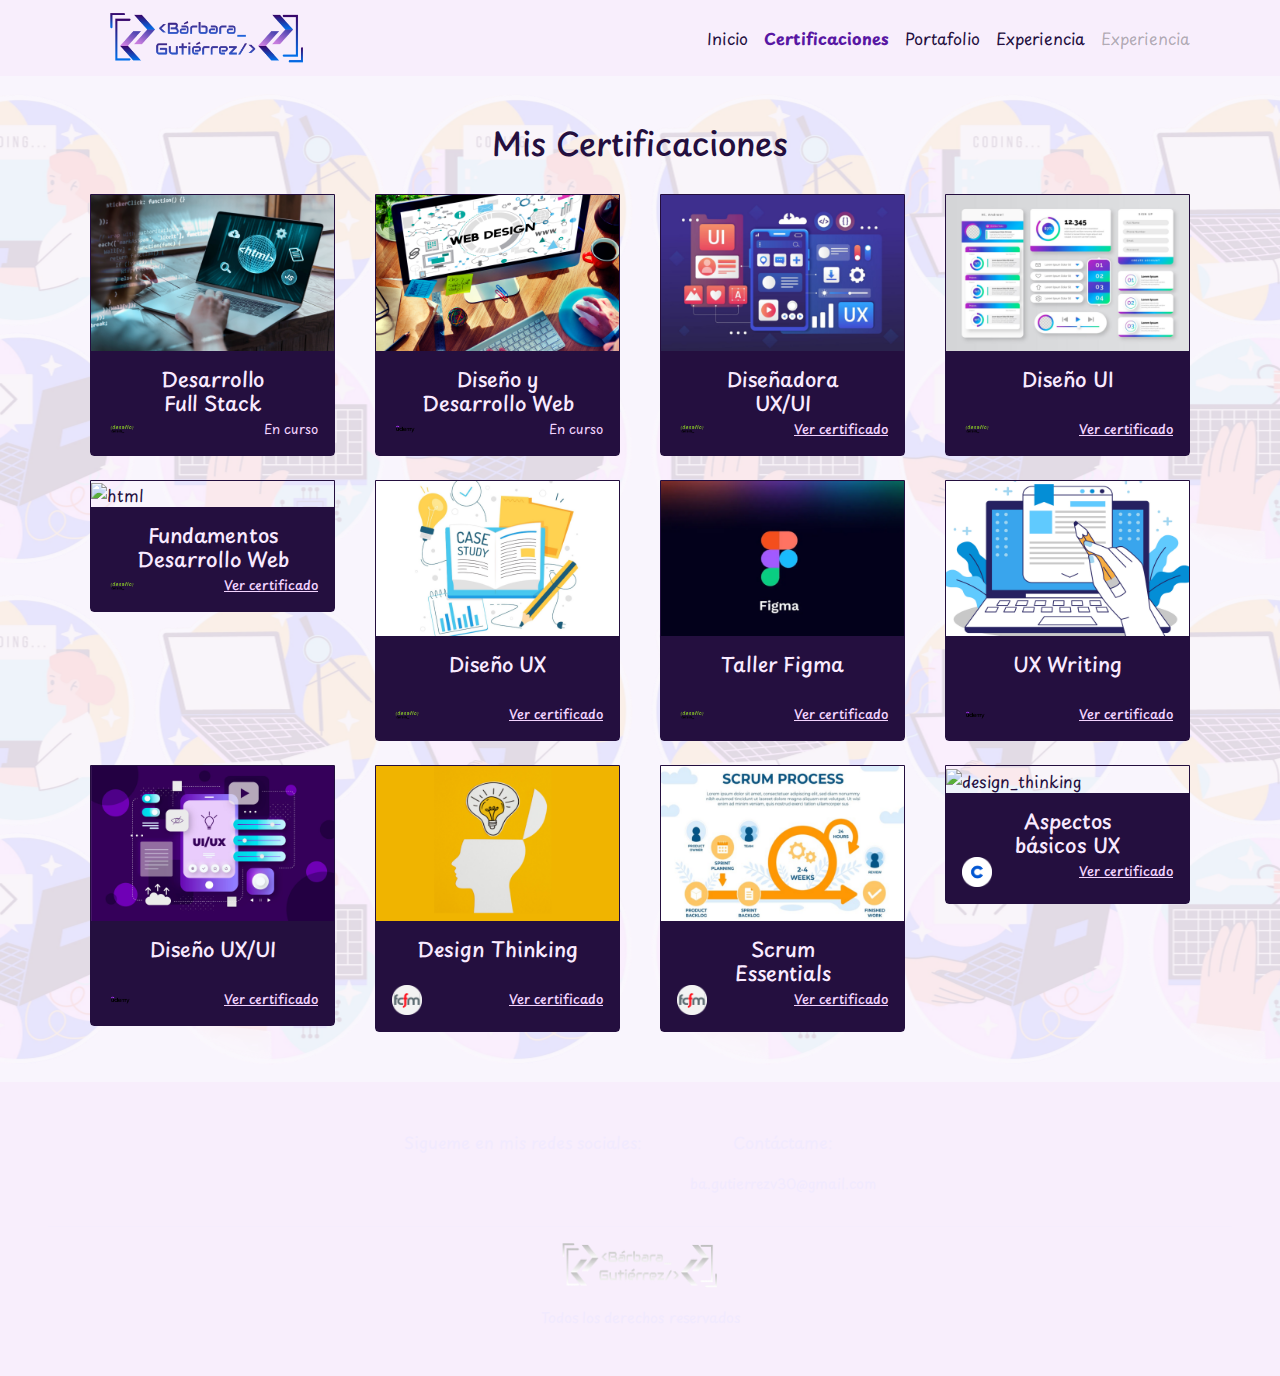
==== commit d7014dfa: "fix: se arregla opcion experiencia del navbar" ====
--- a/certificaciones.html
+++ b/certificaciones.html
@@ -31,9 +31,11 @@
             <div class="collapse navbar-collapse text-end" id="navbarNavAltMarkup">
                 <div class="navbar-nav ms-auto">
                     <a class="nav-link" href="./index.html">Inicio</a>
-                    <a class="nav-link" href="#">Certificaciones</a>
-                    <a class="nav-link" href="#">Portafolio</a>
-                    <a class="nav-link" href="#">Contacto</a>
+                    <a class="nav-link marcaje" href="#">Certificaciones</a>
+                    <a class="nav-link" href="./portafolio.html">Portafolio</a>
+                    <a class="nav-link" href="index.html#experiencia">Experiencia</a>
+                    <a class="nav-link disabled" aria-disabled="true">Experiencia</a>
+            
                 </div>
             </div>
         </div>
@@ -242,7 +244,35 @@
                 </div>
             </div>
         </section>
-        </main>
+    </main>
+
+     <!--Footer-->
+     <footer>
+        <section class="text-center p-5">
+            <div class="d-flex justify-content-center">
+                <div class="px-4">
+                    <p>Sigueme en mis redes sociales:</p>
+                    <a href="https://www.behance.net/bagutierrezv" target="_blank"><i
+                            class="fa-brands fa-behance fa-2x px-2 pb-3"></i></a>
+                    <a href="https://www.linkedin.com/in/bagutierrezv/" target="_blank"><i
+                            class="fa-brands fa-linkedin-in fa-2x px-2 pb-3"></i></a>
+                    <a href="https://github.com/Bagutierrezv"><i class="fa-brands fa-github fa-2x px-2 pb-3"></i></a>
+                </div>
+                <div class="px-4">
+                    <p>Contáctame:</p>
+                    <p><i class="fa-solid fa-envelope"></i> <small>ba.gutierrezv30@gmail.com</small></p>
+                    </p>
+                </div>
+            </div>
+            <hr>
+            <div>
+                <figure>
+                    <img src="./assets/img/logo_light.png" width="200" height="45" alt="logo">
+                </figure>
+                <small>Todos los derechos reservados</small>
+            </div>
+        </section>
+    </footer>
 
 
 
--- a/assets/css/style.css
+++ b/assets/css/style.css
@@ -14,19 +14,25 @@
     text-align: center;
 }
 
+/*NAVBAR*/
+
 .navbar {
    background-color: #f8eefc;
 }
-
 .nav-link {
     color: #240F3F;
 }
-
 .navbar-nav a:hover {
     font-weight: 700;
-    color: #8f5fff;
+    color: #5817a3;
     text-decoration: underline;
 }
+.marcaje{
+    font-weight: 700;
+    color: #5817a3;
+    pointer-events: none;}
+
+/*HEADER*/
 
 .acerca-de-mi {
     display: flex;
@@ -34,15 +40,16 @@
     align-items: center;
     flex-wrap: wrap;
     color: #f8eefc;
-
-    /*border: 1px solid #240F3F;*/
-}
-
+}
 .text-descripcion {
-    /*border: 1px solid #240F3F;*/
     width: 60%;
     padding: 0px 20px 0px 20px;
 }
+.img-descripcion img{
+    width: 100%;
+}
+
+/*CERTIFICADOS*/
 
 .card-dark{
     background-color: transparent;
@@ -58,94 +65,64 @@
     padding: 16px 16px 0px 16px;
 }
 
-/*.card-light{
-    background-color: transparent;
-    border-bottom-left-radius: 4px;
-    border-bottom-right-radius: 4px;
-    border: 1px solid #f1eaff;
-    
-}
-.card-body-light{
-    align-items: center;
-    height: auto;
-    background-color: #f1eaff;
-    padding: 16px 16px 0px 16px;
-}*/
-
-
+/*BOTONES PARA VER CERTIFICADOS*/
 
 .ver-dark{
     font-size: small;
     text-decoration: none;
     font-weight: 500;
 }
-
 .ver-dark a:hover{
     color: #f1eaff;
     text-decoration: none;
     font-weight: 700;
 }
-
 .ver-dark a{
     color: #f3d4ff;
     text-decoration: underline;
 }
-
 .en-curso{
     font-size: small;
-    color: #f3d4ff;
-    
-}
-
+    color: #f3d4ff;   
+}
 .ver-light{
     font-size: small;
     text-decoration: none;
     font-weight: 500;
 }
-
 .ver-light a:hover{
-    color: #8f5fff;
-    text-decoration: none;
-    font-weight: 700;
-}
-
+    color: #5817a3;
+    text-decoration: none;
+    font-weight: 700;
+}
 .ver-light a{
-    color: #8f5fff;
-    text-decoration: none;
-}
-
-.img-descripcion img{
-    width: 100%;
-    /*border: 1px solid #240F3F;*/
-}
+    color: #5817a3;
+    text-decoration: none;
+}
+
+/*CERTIFICADOS*/
 
 .certificados {
-    background-image: url(../img/bg_cert.png);
+    background-image: url(../img/bg_light.png);
     background-position: center;
     min-height: auto;
-
-    /*border: 1px solid #240F3F;*/
-}
-
+}
 .certificados h2{
     color: #240F3F;
 }
-
 .certificados h5{
     color: #f9eaff;
 }
-
 .certificados-body {
-    background-image: url(../img/bg_cert.png);
+    background-image: url(../img/bg_light.png);
     background-position: center;
     padding-bottom: 50px;
-
-    /*border: 1px solid #240F3F;*/
-}
-
+}
 .certificados-body h5{
     color: #f9eaff;
 }
+
+/*BOTONES VER MAS*/
 
 .btn-ver-dark {
     display: block;
@@ -159,14 +136,12 @@
     border-radius: 10px;
     text-decoration: none;
 }
-
 .btn-hover-dark a:hover {
     background-color: #f9eaff;
     font-weight: 700;
     color: #240F3F;
     border: 2px solid #240F3F;
 }
-
 .btn-ver-light {
     display: block;
     justify-content: end;
@@ -179,7 +154,6 @@
     border-radius: 10px;
     text-decoration: none;
 }
-
 .btn-hover-light a:hover {
     background-color: #240f3f;
     font-weight: 700;
@@ -187,68 +161,74 @@
     border: 2px solid #f9eaff;
 }
 
+/*PORTAFOLIO*/
+
 .portafolio {
     background-image: url(../img/bg_color.png);
     background-position: center;
-}
-
-/*.portafolio {
-    background-image: url(../img/bg_cert.png);
-    background-position: center;
+    color: #f1eaff;
+}
+
+.card-body-portafolio{
+    background-color: #fefdff;
+    color: #240F3F;
     min-height: auto;
 }
-
-.portafolio h2{
-    color: #f9eaff;
-}
-
-.portafolio h5{
-    color: #240f3f;
-}
-
-
-
-.portafolio p{
-    font-size: smaller;
-}
-
-.portafolio-body {
-    background-image: url(../img/bg_cert.png);
-    background-position: center;
-    padding-bottom: 50px;
-}
-
-.portafolio-body h5{
-    color: #240f3f;
-}*/
-
-.card-body-portafolio{
-    background-color: #f8f4ff;
-    color: #240F3F;
-}
-
 .card-footer-portafolio {
     font-size: small;
     background-color: #f1eaff;
     color: #5817a3c2;
 }
 
-.card-body-portafolio h5{
-    color: #5817a3;
-}
-
-.portafolio h2{
-    color: #f9eaff;
-}
-
-
-
-
-
-
-
-
-
+.card-body-portafolio h5, a{
+    color: #5817a3;
+    text-decoration: none;
+}
+.card-body-portafolio h5:hover{
+    font-weight: 700;
+    color: #5817a3;
+    text-decoration: none;
+}
+
+.portafolio-body {
+    background-image: url(../img/bg_light.png);
+    background-repeat: repeat;
+    background-position: center;
+    padding-bottom: 50px;
+    color: #240F3F;
+}
+
+/*EXPERIENCIA*/
+
+.experiencia {
+    background-image: url(../img/bg_light.png);
+    background-position: center;
+    min-height: auto;
+}
+.card-header-exp{
+    background-color: #240F3F;
+    color: #f1eaff;
+}
+.card-body-exp{
+    background-color: #fefdff;
+    color: #240F3F;
+}
+.experiencia h6, small{
+    color: #5817a3;
+}
+
+/*FOOTER*/
+footer{
+    background-image: url(../img/bg_color.png);
+    color: #f1eaff;
+}
+
+footer i{
+    color: #f1eaff;
+}
+footer small{
+    color: #f1eaff;
+}
 
 
 
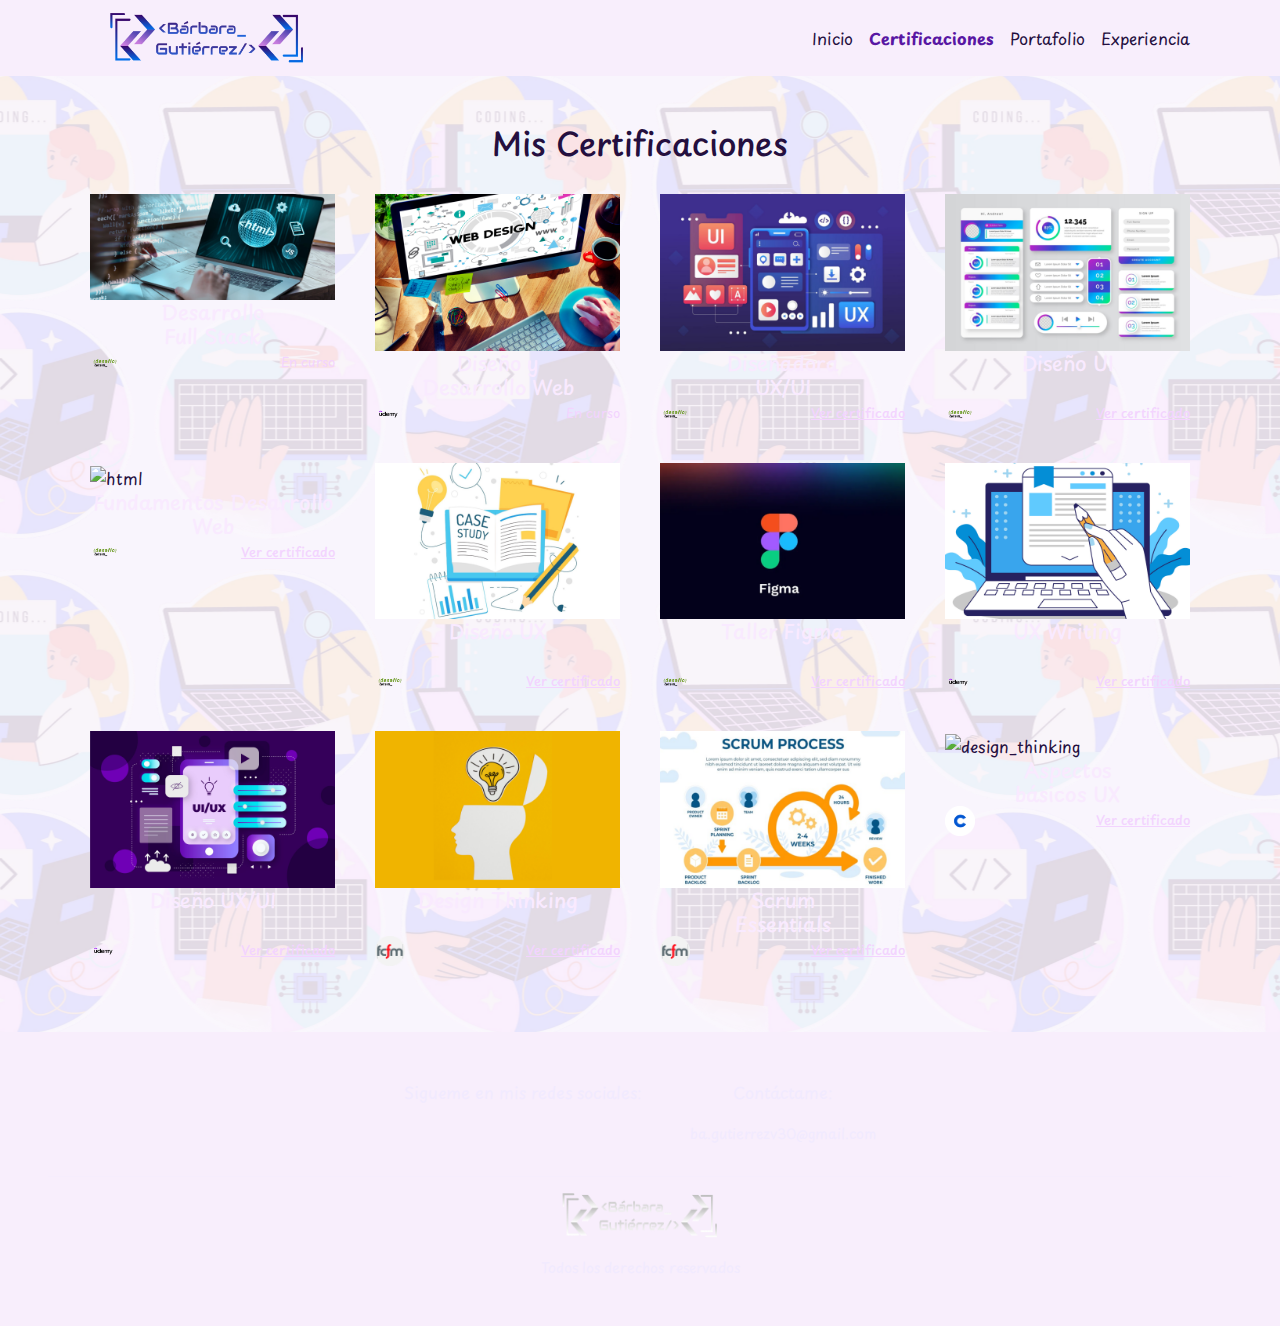
==== commit 88f203c0: "chance:se cambian tipo de cards" ====
--- a/certificaciones.html
+++ b/certificaciones.html
@@ -34,8 +34,6 @@
                     <a class="nav-link marcaje" href="#">Certificaciones</a>
                     <a class="nav-link" href="./portafolio.html">Portafolio</a>
                     <a class="nav-link" href="index.html#experiencia">Experiencia</a>
-                    <a class="nav-link disabled" aria-disabled="true">Experiencia</a>
-            
                 </div>
             </div>
         </div>
--- a/assets/css/style.css
+++ b/assets/css/style.css
@@ -51,19 +51,17 @@
 
 /*CERTIFICADOS*/
 
-.card-dark{
+/*.card-dark{
     background-color: transparent;
-    border-bottom-left-radius: 4px;
+    /*border-bottom-left-radius: 4px;
     border-bottom-right-radius: 4px;
-    border: 1px solid #240F3F;
     
-}
 .card-body-dark{
     align-items: center;
     height: auto;
     background-color: #240F3F;
     padding: 16px 16px 0px 16px;
-}
+}*/
 
 /*BOTONES PARA VER CERTIFICADOS*/
 
@@ -178,6 +176,11 @@
     font-size: small;
     background-color: #f1eaff;
     color: #5817a3c2;
+    height: 60px;
+    padding: 10px;
+    display: flex;
+    justify-content: start;
+    align-items: center;
 }
 
 .card-body-portafolio h5, a{
@@ -234,22 +237,24 @@
 
 
 
-
-
-
-
-
-
-
-
-
-
-
-
-
-
-
-
+.img-cert img{
+    border-top-left-radius: 0px;
+    border-top-right-radius: 0px;
+}
+
+.card-footer-cert{
+    height: 50px;
+}
+
+
+.card-header-cert{
+    display: flex;
+    justify-content: start;
+    min-height: 60px;
+    align-items: center;
+    padding: 4px 16px 4px 16px;
+
+}
 
 
 
